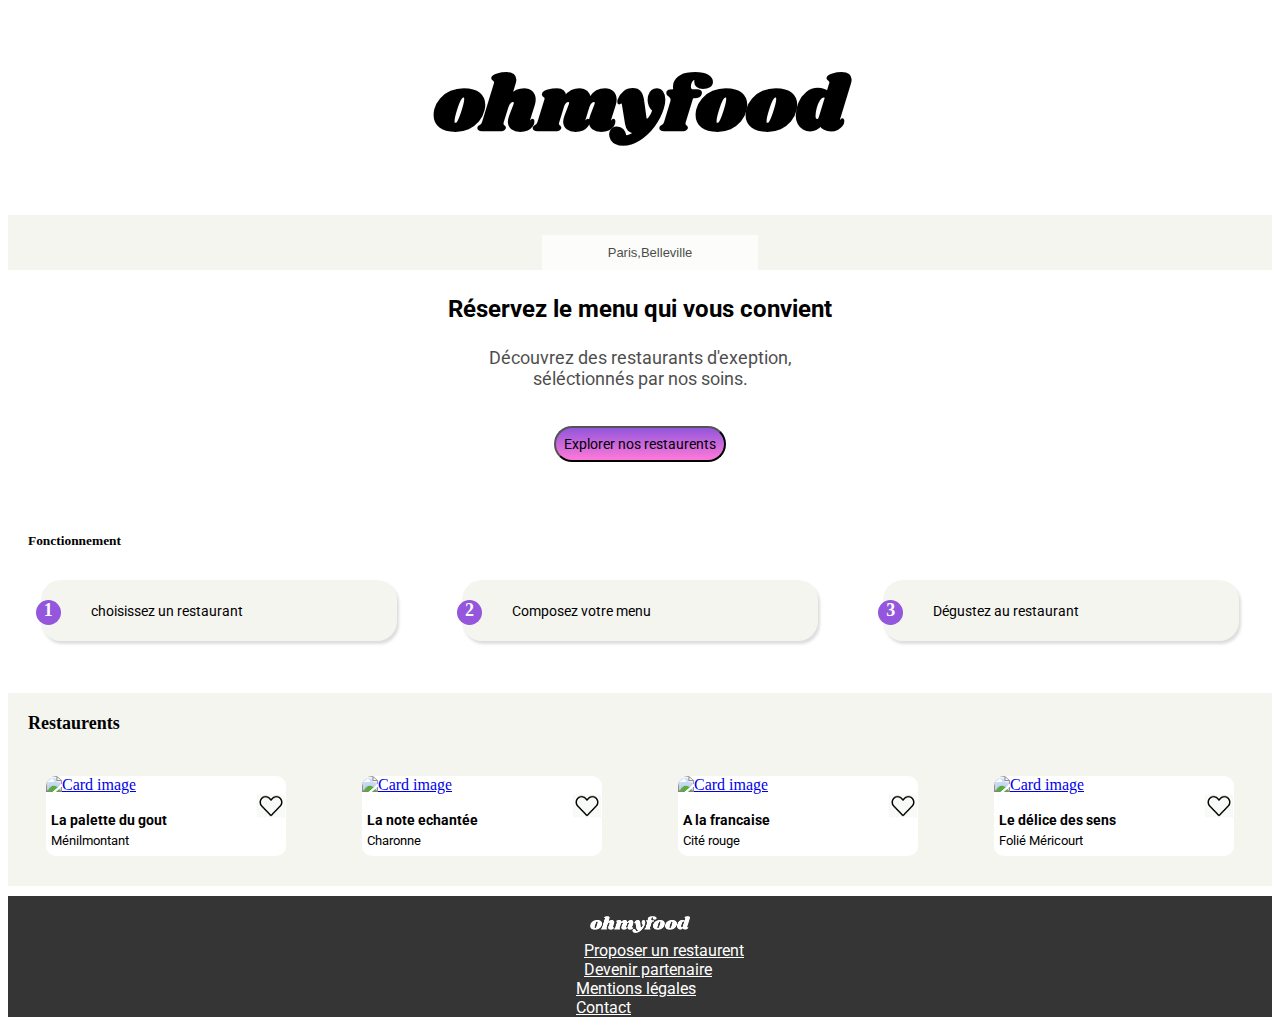
==== index1.html @ ba57b83b "styling header" ====
<!DOCTYPE html>
<html lang="en">
    <head>
        <meta charset="utf-8" />
        <meta name="viewport" content="width=device-width, initial-scale=1, shrink-to-fit=no">
        
        <script src="https://kit.fontawesome.com/95d302c68f.js" crossorigin="anonymous"></script>
        
        <link rel="stylesheet"  type="text/css" href="style.css"/>
        <link rel="preconnect" href="https://fonts.gstatic.com">
        
<link href="https://fonts.googleapis.com/css2?family=Roboto:wght@300;400&family=Shrikhand&display=swap" rel="stylesheet"> 

       <title>Ohmyfood</title>
    </head>

<body>
   <header>
 <!-- logo -->
 <div class="logo" id="div_logo">
  <h1>ohmyfood</h1>
</div>

   </header>
   
    <div class="wrappe">
      <!-- location -->
      <div>
        <div class="input-icons"><i class="fas fa-map-marker-alt icon" ></i>
        </div>
          <input class="input-field"  value="Paris,Belleville"  >
      </div>
    </div>  
      <!-- presentation text -->
          <div id="presentation">
            <p id="text1">Réservez le menu qui vous convient</p>  
            <p id="text2">Découvrez des restaurants d'exeption,<br> séléctionnés par nos soins.</p><br>
            <button class="explorer_button">Explorer nos restaurents</button>
          </div>
    </div>
  <!-- Fonctionnement button group-->
  <div class="txt_function"><h6>Fonctionnement</h6></div>
  <div class="Fonctionnement" id="btn_section">
    
     <div class="  button_group">
      <a class="btn_function" href="#">
       <span class="cercle_1">1
        </span>
        <span><i class="fas fa-mobile-alt icon-1"></i>
        </span> 
          <span class="btn_text">choisissez un restaurant 
          </span>
        </a> 
     </div>
     <div class="  button_group ">
      <a class="btn_function" href="#">
        <span class="cercle_1">2
          </span>
          <span><i  class="fas fa-list-ul   icon-1"></i>
            </span>
            <span class="btn_text"> Composez votre menu 
            </span>
      </a>
    </div>
     <div class="  button_group ">
      <a class="btn_function" href="#">
        <span class="cercle_1">3
        </span>
       <span><i class="fas fa-store  icon-1 "></i></span> 
       <span class="btn_text">Dégustez au restaurant
      </span>
      </a> 
     </div>
    </div>

<!-- Section restaurent-->
<section class="section_res">
  <h6 class="text_res"> Restaurents</h6>
<div class ="wrapper_restaurent">
  
   
    <div class="card" >
      
      <a href="menuPalette.html">  
      <img class=" img_restaurent" src="img/la_palette.jpg" alt="Card image">
    </a>
  
    <div class="cardtext_container">
      <div class="card_text">
        <span><p class="text3">La palette du gout</p></span>
        <p class="text4">Ménilmontant</p>
      </div>
      
      <div class="hart_icon" >
        <a href= "#" class="icon_link">
        <img class="heart_1" src="img/canvas.png">
        </a>
      </div>
    </div>
  </div>
  
   
  <div class="card" >
    
    <a href="menulanoteechantee.html"> 
      <img class=" img_restaurent" src="img/note_enchantée.jpg" alt="Card image">
    </a>
  
    <div class="cardtext_container">
      <div class="card_text">
        <span><p class="text3">La note echantée</p></span>
        <p class="text4">Charonne</p>
      </div>
      
      <div class="hart_icon" >
        <a href= "#" class="icon_link">
          <img class="heart_1" src="img/canvas.png">
        </a>
      </div>
    </div>
  
  </div>
  

  <div class="card" >
    
    <a href="menualafrancaise.html">
      <img class=" img_restaurent" src="img/la_francaise.jpg" alt="Card image">
    </a>
  
    <div class="cardtext_container">
      <div class="card_text">
        <span><p class="text3">A la francaise</p></span>
        <p class="text4">Cité rouge</p>
      </div>
      <div class="hart_icon" >
        <a href= "#" class="icon_link">
          <img class="heart_1" src="img/canvas.png">
        </a>
      </div>
    </div>
  </div>
  
  
  <div class="card" >
  
    <a href="menuledelicedessens.html">  
      <img class=" img_restaurent" src="img/délice_des_sens.jpg" alt="Card image">
    </a>
 
    <div class="cardtext_container">
      <div class="card_text">
        <span><p class="text3">Le délice des sens</p></span>
        <p class="text4">Folié Méricourt</p>
      </div>
      <div class="hart_icon" >
        <a href= "#" class="icon_link">
        <img class="heart_1" src="img/canvas.png">
        </a>
      </div>
    </div>
  </div>

</div> <!--closse wrapper-->
</section>

<!--footer section-->
<div class="footer" >
  <div  id="footer_logo">
    <img   src="img/ohmyfood_whtscale.png" alt="logo image">
  </div>
  <ul class="links">
    <li>
      <a   class="footer_text" href="#!" ><i class="fas fa-utensils footer_i"></i>Proposer un restaurent</a>
    </li>
    <li>
      <a class="footer_text" href="#!"><i class="fas fa-hands-helping footer_i"></i>Devenir partenaire</a>
    </li>
    <li>
      <a class="footer_text" href="#!" >Mentions légales</a>
    </li>
    <li>
      <a class="footer_text" href="mailto:contact@ohmyfood.fr" >Contact</a>
    </li>
  </ul>
</div>


</body>
</html>
---- style.css ----
/* Index.html */
.logo {
  width: 100%; }

#div_logo {
  text-align: center;
  max-width: 100%;
  font-family: "Shrikhand", cursive;
  font-size: 2.4rem; }

#presentation {
  text-align: center;
  font-family: "Roboto", sans-serif; }

/* explorer button*/
.explorer_button {
  font-family: "Roboto", sans-serif;
  padding: 8px;
  margin-bottom: 40px;
  border-radius: 20px;
  font-size: 14px;
  background-image: linear-gradient(#9356DC, #FF79DA);
  font-family: "Roboto", sans-serif; }
  .explorer_button:hover {
    transform: scale(1.5); }

/* first wrapper*/
.wrappe {
  background-color: #f5f5f0;
  padding-top: 20px;
  display: grid;
  justify-content: center; }

/* functionnement button section*/
.icon {
  padding: 10px;
  min-width: 40px;
  color: black; }

.input-field {
  width: 100%;
  padding: 10px;
  text-align: center;
  font-size: 13px;
  opacity: 0.7;
  border: none; }

.input-icons i {
  position: absolute; }

#text1 {
  margin-top: 25px;
  font-size: 24px;
  font-weight: bold;
  align-items: center; }

#text2 {
  font-size: 18px;
  opacity: 0.7; }

.Fonctionnement {
  display: flex;
  margin-top: 15px;
  justify-content: space-around;
  margin-bottom: 20px; }

.txt_function {
  margin-left: 20px;
  font-size: 20px; }

.button_group {
  font-size: 18px;
  padding: 20px;
  border-radius: 20px;
  background-color: #f5f5f0;
  margin-bottom: 10px;
  box-shadow: 2px 3px 3px #ddd;
  width: 25%; }
  .button_group:hover {
    transform: scale(1.1);
    background-color: #FF79DA; }

.cercle_1 {
  background-color: #9356DC;
  color: white;
  font-weight: bold;
  display: block;
  border-radius: 100%;
  height: 25px;
  width: 25px;
  text-align: center;
  margin-left: -25px;
  position: absolute; }

.icon-1 {
  margin-left: 20px;
  color: black; }

.btn_text {
  margin-left: 10px;
  color: black;
  font-family: "Roboto", sans-serif;
  font-size: 14px; }

.button_group a {
  text-decoration: none; }

/* restaurent  section*/
.section_res {
  background-color: #f5f5f0; }

.text_res {
  font-size: 18px;
  margin-left: 20px;
  padding-top: 20px; }

.wrapper_restaurent {
  display: grid;
  justify-content: center; }

.img_restaurent {
  height: 8rem;
  width: 15rem;
  object-fit: cover;
  border-radius: 10px 10px 0px 0px; }

.card {
  border-radius: 10px;
  width: 15rem;
  display: flex;
  flex-wrap: wrap;
  background: white; }
  .card:hover {
    transform: scale(1.1); }

.cardtext_container {
  width: 100%;
  display: flex;
  justify-content: space-between; }

.card_text {
  color: black;
  line-height: 0.4;
  margin-top: 10px;
  margin-left: 5px;
  float: left; }

.text3 {
  font-weight: bold;
  font-size: 14px;
  font-family: "Roboto", sans-serif; }

.text4 {
  font-size: 13px;
  font-family: "Roboto", sans-serif; }

.wrapper_restaurent {
  display: flex;
  justify-content: space-around;
  background-color: #f5f5f0;
  padding-bottom: 30px; }

.like {
  position: relative; }

.default_i {
  z-index: 1;
  width: 25px; }

.houver_i {
  z-index: 2;
  width: 25px;
  margin-left: -25px;
  position: absolute;
  opacity: 0;
  margin-top: 2px; }

.default_i:focus {
  cursor: alias;
  opacity: 0; }

.houver_i:focus {
  opacity: 1; }

.heart_1:hover {
  background: url(img/canvass.png);
  background-repeat: no-repeat;
  transition: max-height 0.25s ease-in; }

/* Footer section */
.footer {
  background-color: #353535; }

#footer_logo {
  margin-top: 10px;
  padding-top: 20px;
  display: grid;
  justify-content: center; }

ul {
  list-style-type: none;
  margin-top: 8px; }

.footer_i {
  color: white;
  margin-right: 8px; }

.links {
  justify-content: center;
  display: grid;
  font-family: "Roboto", sans-serif; }

.footer_text {
  color: white;
  font-family: "Roboto", sans-serif; }

/* mobile */
@media (max-width: 767px) {
  #div_logo {
    margin-top: 10px;
    margin-bottom: 10px;
    text-align: center;
    font-size: 1.5rem; }

  .icon {
    margin-left: 20px; }

  .input-field {
    width: 100%;
    padding: 10px;
    text-align: center;
    font-size: 13px;
    opacity: 0.7;
    border: none;
    box-shadow: 20px; }

  #presentation {
    text-align: center;
    line-height: 1; }

  .explorer_button:hover {
    transform: scale(1.5); }

  #text1 {
    margin-top: 25px;
    font-size: 14px;
    font-weight: bold;
    font-family: "Roboto", sans-serif; }

  #text2 {
    font-size: 13px;
    opacity: 0.7;
    font-family: "Roboto", sans-serif; }

  .txt_function {
    font-weight: bold;
    margin-left: 20px;
    font-family: "Roboto", sans-serif;
    font-size: 20px; }

  .text_res {
    font-weight: bold;
    padding-top: 0px;
    font-family: "Roboto", sans-serif;
    font-size: 20px;
    display: inline-block; }

  #btn_section {
    flex-direction: column;
    width: 100%;
    display: grid;
    justify-items: center; }

  .button_group {
    width: 250px; }

  .wrapper_restaurent {
    flex-direction: column;
    align-items: center; }

  .card {
    margin-bottom: 15px; } }
/* tablet */
@media (min-width: 768px) and (max-width: 1028px) {
  .explorer_button:hover {
    transform: scale(1.5); }

  .button_group {
    font-size: 13px;
    width: auto; }

  .text_res {
    background-color: #f5f5f0; }

  .img_restaurent {
    border-radius: 10px 0px 0px 10px; }

  .wrapper_restaurent {
    flex-wrap: wrap; }

  .card {
    width: 70%;
    margin-bottom: 20px; }

  .card a {
    width: 50%; }

  .cardtext_container {
    width: 50%; }

  .hart_icon {
    margin-top: 20px;
    margin-right: 20px; } }

/*# sourceMappingURL=style.css.map */
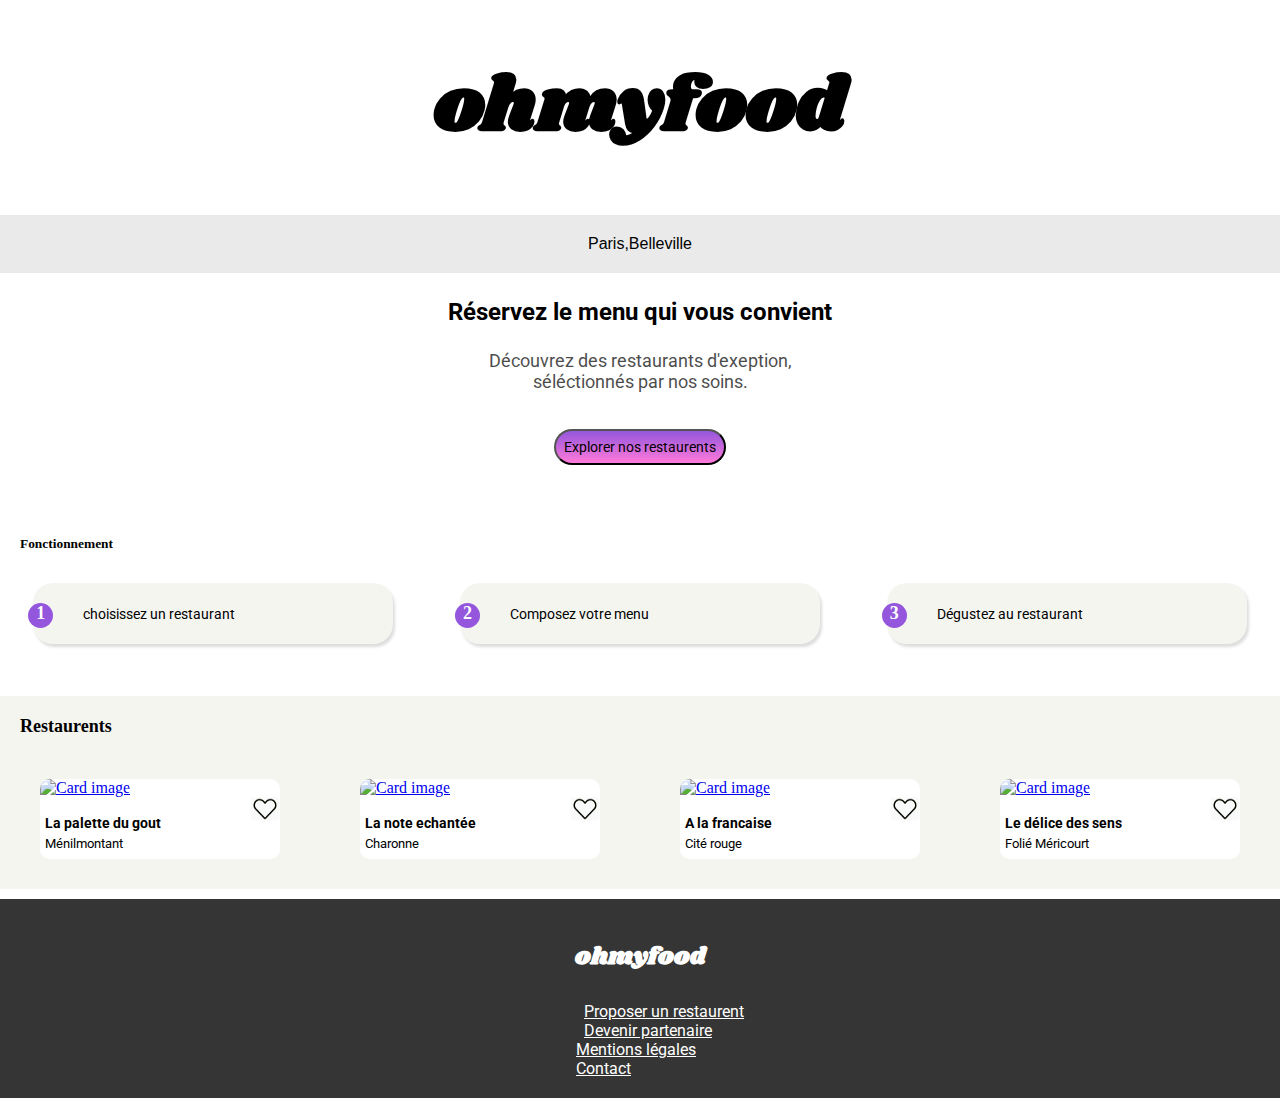
==== commit 1bd7574f: "resposive adjustment" ====
--- a/index1.html
+++ b/index1.html
@@ -23,14 +23,14 @@
 
    </header>
    
-    <div class="wrappe">
+    
       <!-- location -->
-      <div>
+      
         <div class="input-icons"><i class="fas fa-map-marker-alt icon" ></i>
-        </div>
+       
           <input class="input-field"  value="Paris,Belleville"  >
       </div>
-    </div>  
+     
       <!-- presentation text -->
           <div id="presentation">
             <p id="text1">Réservez le menu qui vous convient</p>  
@@ -167,7 +167,9 @@
 <!--footer section-->
 <div class="footer" >
   <div  id="footer_logo">
-    <img   src="img/ohmyfood_whtscale.png" alt="logo image">
+    
+      <h2>ohmyfood</h2>
+    
   </div>
   <ul class="links">
     <li>
--- a/style.css
+++ b/style.css
@@ -1,4 +1,7 @@
 /* Index.html */
+body {
+  margin: 0; }
+
 .logo {
   width: 100%; }
 
@@ -7,6 +10,26 @@
   max-width: 100%;
   font-family: "Shrikhand", cursive;
   font-size: 2.4rem; }
+
+.input-icons {
+  text-align: center;
+  background-color: #eaeaea;
+  padding: 10px;
+  font-size: 13px;
+  border: none; }
+
+.input-icons i {
+  font-size: 20px; }
+
+.input-field {
+  padding: 10px;
+  text-align: center;
+  font-size: 16px;
+  border: none;
+  background-color: unset; }
+
+.icon {
+  color: black; }
 
 #presentation {
   text-align: center;
@@ -32,22 +55,6 @@
   justify-content: center; }
 
 /* functionnement button section*/
-.icon {
-  padding: 10px;
-  min-width: 40px;
-  color: black; }
-
-.input-field {
-  width: 100%;
-  padding: 10px;
-  text-align: center;
-  font-size: 13px;
-  opacity: 0.7;
-  border: none; }
-
-.input-icons i {
-  position: absolute; }
-
 #text1 {
   margin-top: 25px;
   font-size: 24px;
@@ -195,11 +202,14 @@
   margin-top: 10px;
   padding-top: 20px;
   display: grid;
-  justify-content: center; }
+  justify-content: center;
+  font-family: "Shrikhand", cursive;
+  color: white; }
 
 ul {
   list-style-type: none;
-  margin-top: 8px; }
+  margin-top: 8px;
+  padding-bottom: 20px; }
 
 .footer_i {
   color: white;
@@ -209,6 +219,9 @@
   justify-content: center;
   display: grid;
   font-family: "Roboto", sans-serif; }
+
+.links li:hover {
+  transform: scale(1.2); }
 
 .footer_text {
   color: white;
@@ -226,10 +239,9 @@
     margin-left: 20px; }
 
   .input-field {
-    width: 100%;
     padding: 10px;
     text-align: center;
-    font-size: 13px;
+    font-size: 14px;
     opacity: 0.7;
     border: none;
     box-shadow: 20px; }
@@ -243,12 +255,12 @@
 
   #text1 {
     margin-top: 25px;
-    font-size: 14px;
+    font-size: 18px;
     font-weight: bold;
     font-family: "Roboto", sans-serif; }
 
   #text2 {
-    font-size: 13px;
+    font-size: 14px;
     opacity: 0.7;
     font-family: "Roboto", sans-serif; }
 
@@ -310,6 +322,12 @@
 
   .hart_icon {
     margin-top: 20px;
-    margin-right: 20px; } }
+    margin-right: 20px; }
+
+  .text3 {
+    font-size: 18px; }
+
+  .text4 {
+    font-size: 14px; } }
 
 /*# sourceMappingURL=style.css.map */
